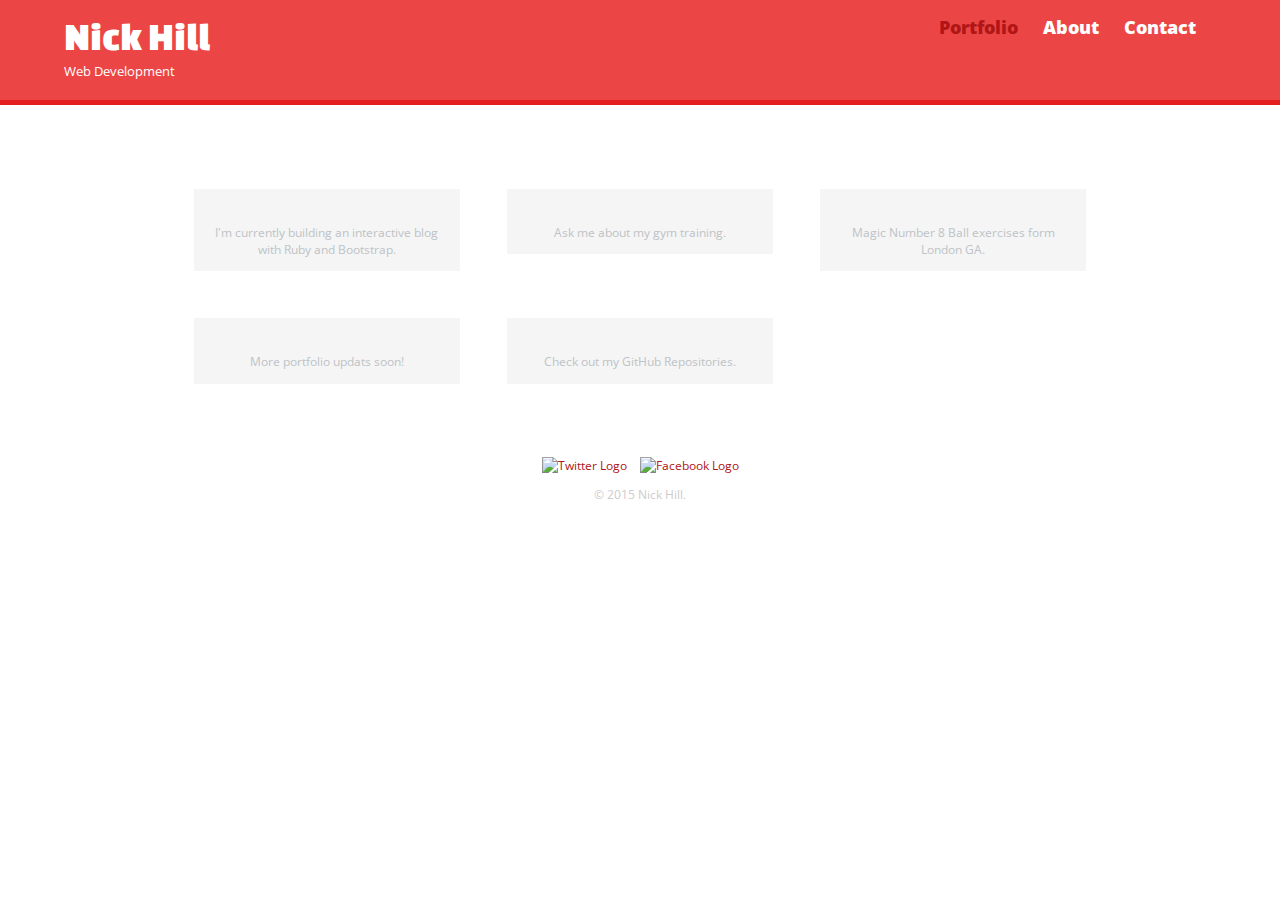
==== index.html @ 8a4d7dfe "Personal page created using HTML & CSS." ====
<!DOCTYPE html>
<html>
  <head>
    <meta charset="utf-8">
    <title>Nick Hill | Web Development</title>
    <link rel="stylesheet" href="css/normalize.css">
    <link href='https://fonts.googleapis.com/css?family=Changa+One|Open+Sans:400,400italic,700,700italic,800' rel='stylesheet' type='text/css'>
    <link rel="stylesheet" href="css/main.css">
    <link rel="stylesheet" href="css/responsive.css">
    <meta name="viewport" contect="width=device-width, initial-scale=1.0">
  </head>
  
  <body>
    <header>
      <a href="index.html" id="logo">
        <h1>Nick Hill</h1>
        <h2>Web Development</h2>
      </a>
      
      <nav>
        <ul>
          <li><a href="index.html" class="selected">Portfolio</a></li>
          <li><a href="about.html">About</a></li>
          <li><a href="contact.html">Contact</a></li>
        </ul>
      </nav>
    </header>
    
    <div id="wrapper">
      <section>
        <ul id="gallery">
          <li>
            <a href="img/blogKeyboardKeys.jpg">
              <img src="img/blogKeyboardKeys.jpg" alt="">
              <p>I'm currently building an interactive blog with Ruby and Bootstrap.</p>
            </a>
          </li>
          <li>
            <a href="img/childDeadlift.jpg">
              <img src="img/childDeadlift.jpg" alt="">
              <p>Ask me about my gym training.</p>
            </a>
          </li>
          <li>
            <a href="img/askThe8Ball.jpg">
              <img src="img/askThe8Ball.jpg" alt="">
              <p>Magic Number 8 Ball exercises form London GA.</p>
            </a>
          </li>
          <li>
            <a href="img/comingSoonStamp.jpg">
              <img src="img/comingSoonStamp.jpg" alt="">
              <p>More portfolio updats soon!</p>
            </a>
          </li>
          <li>
            <a href="http://github.com/nickhillwd">
              <img src="img/Octocat.png" alt="">
              <p>Check out my GitHub Repositories.</p>
            </a>
          </li>
        </ul>
      </section>
      
      <footer>
        <a href="http://twitter.com/gymcoder"><img src="img/twitter-wrap.png" alt="Twitter Logo" class="social-icon"></a>
        <a href="http://facebook.com/nick.hill.754"><img src="img/facebook-wrap.png" alt="Facebook Logo" class="social-icon"></a>
        <p>&copy; 2015 Nick Hill.</p>
      </footer>
    </div>
  </body>
</html>
---- css/main.css ----
/*********************
GENERAL
*********************/

body {
  font-family:'Open Sans', 'sans serif';
}

#wrapper {
  max-width:940px;
  margin:0 auto;
  padding:0 5%;   
}

a {
text-decoration:none;
}

img {
  max-width:100%;
}

h3 {
  margin:0 0 1em 0;
}


/*********************
HEADING
*********************/

header {
  float:left;
  margin:0 0 30px 0;
  padding:5px 0 0 0;
  width:100%;
}

#logo {
  text-align:center;
  margin:0;
}

h1 {
  font-family:'Changa One', 'sans-serif';
  margin:15px 0px;
  font-size:1.75em;
  font-weight:normal;
  line-height:0.8em;
}

h2 {
  font-size:0.75em;
  margin:-5px 0 0;
  font-weight:normal;
}



/*********************
NAVIGATION
*********************/

nav {
  text-align:center;
  padding:10px 0;
  margin 20px 0 0; 
}

nav ul {
  list-style:none;
  margin:0 10px;
  padding:0;
}

nav li {
  display:inline-block;
}

nav a {
  font-weight:800;
  padding:15px 10px;
}

/*********************
FOOTER
*********************/

footer {
  font-size: 0.75em;
  text-align:center;
  clear:both;
  padding-top:50px;
  color:#ccc;
}

.social-icon {
  width:20px;
  height:20px;
  margin:0 5px;
}

/*********************
PAGE: PORTFOLIO
*********************/

#gallery {
  margin:0;
  padding:0;
  list-style:none;
}

#gallery li {
  float:left;
  width:45%;
  margin:2.5%;
  background-color:#f5f5f5;
  color:#bdc3c7;
}

#gallery li a p {
  margin:0;
  padding:5%;
  font-size:0.75em;
  color:#bdc3c7;
  text-align:center;
}

/*********************
PAGE: ABOUT
*********************/

.profile-photo {
  display: block;
  max-width:200px;
  margin:0 auto 30px;
  border-radius:25%;
}

/*********************
PAGE: CONTACT
*********************/

.contact-info {
  list-style:none;
  padding:0;
  margin:0;
  font-size:0.9em
}

.contact-info a {
  display:block;
  min-height:20px;
  background-repeat:no-repeat;
  background-size:20px 20px;
  padding:0 0 0 30px;
  margin:0 0 10px;
}

.contact-info li.mail a {
  background-image:url('../img/mail.png');
}

.contact-info li.twitter a {
  background-image:url('../img/twitter.png');
}

.contact-info li.phone a {
  background-image:url('../img/phone.png');
}

/*********************
COLORS
*********************/

/* site body */
body {
  background-color:#fff;
  color:#999;
}

/* green header */
header {
  background:#ec4545;
  border:#e51f1f;
}

/* nav background on mobile devices */
nav {
  background:#e51f1f;
}
  
/* logo text */
h1, h2 {
  color:#fff;
}

/* links */
a {
  color:#b01616;
}

/* color for nav links */
nav a, nav a:visited {
  color:#fff
}

/* selected nav link */
nav a.selected, nav a:hover {
  color: #b01616;
}
---- css/responsive.css ----
/*********************
AVERAGE SMARTPHONE - TWO COLUMN LAYOUT
*********************/

@media screen and (min-width: 480px) {
  #primary {
    width:50%;
    float:left;
  }
  
  #secondary {
    width:40%;
    float:right;
  }
}

/*********************
screen math:

3 * 5 = 15  margins
100% - 15% = 85%
85 / 3 = 28.333333333333333
*********************/

/*********************
PAGE: PORTFOLIO
*********************/

#gallery li {
  width:28.3333%;
}

#gallery li:nth-child(4n) {
  clear:left;
}

/*********************
PAGE: ABOUT
*********************/

.profile-photo {
  float:left;
  margin:0 5% 500px 0;
  
}

/*********************
LARGER DESK-TOP SCREENS
*********************/

@media screen and (min-width:660px) {
  
  /*********************
HEADER
*********************/
  
  nav {
    background:none;
    float:right;
    font-size:1.125em;
    margin-right:5%;
    text-align:right;
    width:45%;
  }
    
  #logo {
    float:left;
    margin-left:5%;
    text-align:left;
    width:45%;
  }
  
  h1 {
    font-size:2.5em;
  }
  
  h2 {
    font-size:0.825em;
    margin-bottom:20px;
  }
  
  header {
    border-bottom:5px solid #e51f1f;
    margin-bottom:60px;
  }
}
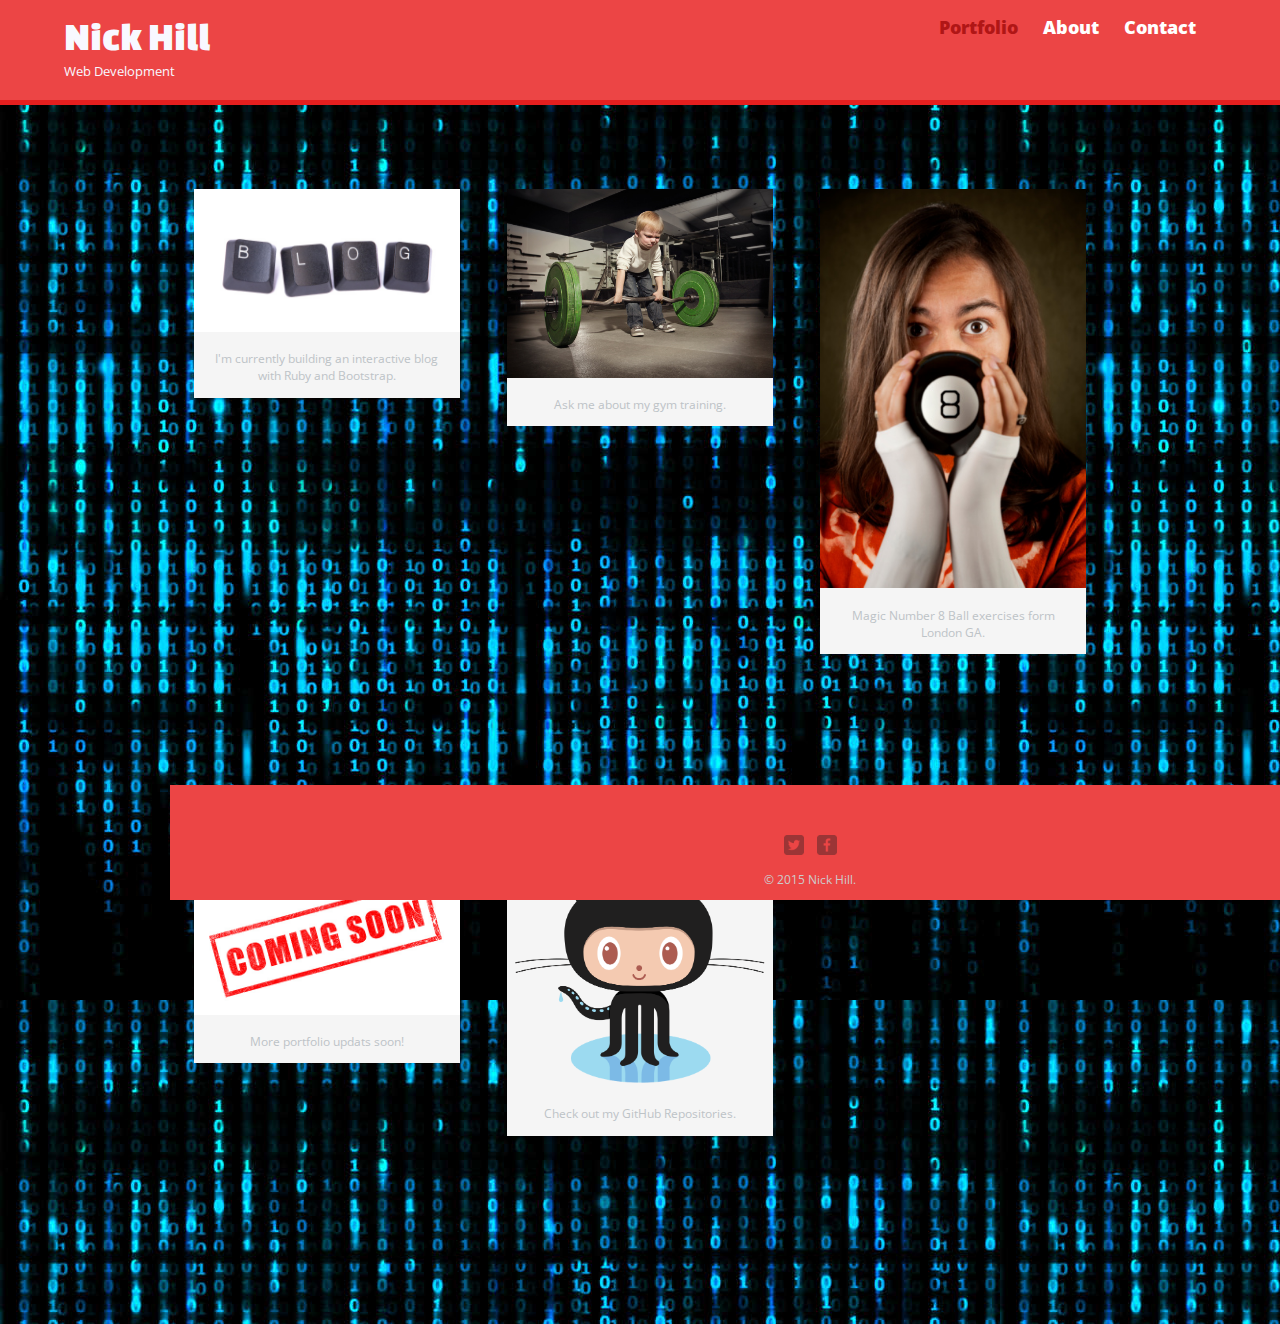
==== commit 3d92a9cd: "resized background and added some padding to the image gallery to clear the footer" ====
--- a/index.html
+++ b/index.html
@@ -30,7 +30,7 @@
       <section>
         <ul id="gallery">
           <li>
-            <a href="img/blogKeyboardKeys.jpg">
+            <a href="https://github.com/nickhillwd/gym_coder_website">
               <img src="img/blogKeyboardKeys.jpg" alt="">
               <p>I'm currently building an interactive blog with Ruby and Bootstrap.</p>
             </a>
@@ -42,7 +42,7 @@
             </a>
           </li>
           <li>
-            <a href="img/askThe8Ball.jpg">
+            <a href="https://github.com/nickhillwd/London-GA-8-ball-exercise">
               <img src="img/askThe8Ball.jpg" alt="">
               <p>Magic Number 8 Ball exercises form London GA.</p>
             </a>
--- a/css/main.css
+++ b/css/main.css
@@ -64,7 +64,7 @@
 nav {
   text-align:center;
   padding:10px 0;
-  margin 20px 0 0; 
+  margin 20px 0 0;
 }
 
 nav ul {
@@ -92,6 +92,10 @@
   clear:both;
   padding-top:50px;
   color:#ccc;
+  position:fixed;
+  bottom:0;
+  display:block;
+  width:100%;
 }
 
 .social-icon {
@@ -113,7 +117,7 @@
 #gallery li {
   float:left;
   width:45%;
-  margin:2.5%;
+  margin:2.5% 2.5% 20% 2.5%;
   background-color:#f5f5f5;
   color:#bdc3c7;
 }
@@ -124,6 +128,11 @@
   font-size:0.75em;
   color:#bdc3c7;
   text-align:center;
+}
+
+#gallery img {
+  width:100%;
+  background-size:cover;  
 }
 
 /*********************
@@ -175,8 +184,8 @@
 
 /* site body */
 body {
-  background-color:#fff;
-  color:#999;
+  background-image:url('../img/blue_matrix_resizeblue_matrix.jpg');
+  color:#F8F8FF;
 }
 
 /* green header */
@@ -185,6 +194,11 @@
   border:#e51f1f;
 }
 
+footer {
+  background:#ec4545;
+  border:#e51f1f;
+}
+
 /* nav background on mobile devices */
 nav {
   background:#e51f1f;
@@ -192,7 +206,7 @@
   
 /* logo text */
 h1, h2 {
-  color:#fff;
+  color:#F8F8FF;
 }
 
 /* links */
--- a/css/responsive.css
+++ b/css/responsive.css
@@ -3,12 +3,12 @@
 *********************/
 
 @media screen and (min-width: 480px) {
-  #primary {
+  .primary {
     width:50%;
     float:left;
   }
   
-  #secondary {
+  .secondary {
     width:40%;
     float:right;
   }
@@ -39,8 +39,9 @@
 *********************/
 
 .profile-photo {
-  float:left;
-  margin:0 5% 500px 0;
+  display:block;
+  clear:both;
+  margin:0 5% 50px 0;
   
 }
 
